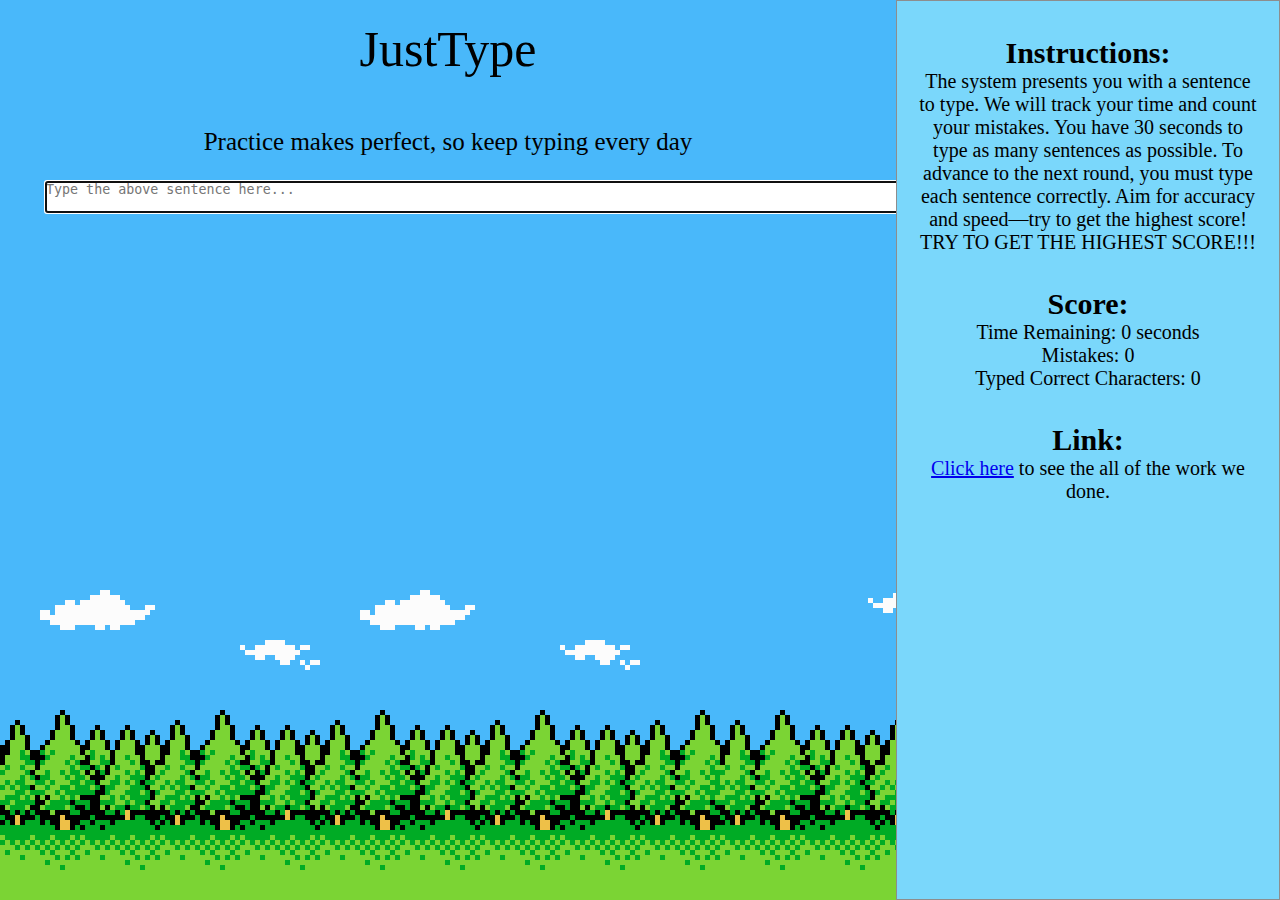
==== team_project/index.html @ 2ccc2a8c "Update index.html" ====
<!DOCTYPE html>
<html lang="en">
  <head>
    <meta charset="utf-8">
    <meta name="viewport" content="width=device-width, initial-scale=1.0">
    <title>M07 - JustType</title>
    <link rel="stylesheet" href="css/style_index.css" type="text/css">
    <link rel="stylesheet" media="screen" href="https://fontlibrary.org/en/face/asd" type="text/css">
  </head>
  <body>
    <div class="container">
      <div class="left">
      <h1>JustType</h1> <!--Title -->
        <p class="phrase" id="sentence"></p>
        <textarea id="input" placeholder="Type the above sentence here..." autofocus></textarea> <!--inside the input area-->
        <div id="result"></div>
      </div>
      <div class="right">
        <h3 class="margin">Instructions:</h3>
        <p>The system presents you with a sentence to type. We will track your time and count your mistakes. You have 30 seconds to type as 
          many sentences as possible. To advance to the next round, you must type each sentence correctly. Aim for accuracy and speed—try to 
          get the highest score!</p>
           <p>TRY TO GET THE HIGHEST SCORE!!!</p> <!--instructions-->
        <br>
        <h3 class="margin">Score:</h3>
        <p>Time Remaining: <span id="time">0</span> seconds</p>
        <p>Mistakes: <span id="mistakes">0</span></p>
        <p>Typed Correct Characters: <span id="typedCorrect">0</span></p>
        <br>
        <h3 class="margin">Link:</h3> <!--link to changes page-->
        <p><a href="https://antonidimes.github.io/grp109/team_project/change.html">Click here</a> to see the all of the work we done.</p>
      </div>
    </div>
    <script src="js/randomize_and_count.js"></script>
  </body>
</html>
---- team_project/css/style_index.css ----
/*(Duy)*/
* {
  margin: 0;
  padding: 0;
  box-sizing: border-box;
}

h1 {
  font-family: 'MinecraftiaRegular';
  font-weight: normal;
  font-style: normal;
  text-align: center;
}

.container {
  display: flex;
  height: 100vh;
  justify-content: center;
}

.phrase {
  font-size: 25px;
  margin-top: 50px;
}

textarea {
  margin: 25px;
  height: auto;
  width: 975px;
}

/* Buu */
h1 {
  font-size: 50px;
}

.margin {
  margin-bottom: -15px;
  text-align: center;
  font-size: 30px;
  padding: 15px;
}

.score {
  margin-bottom: -15px;
  text-align: center;
}

p {
  text-align: center;
  font-size: 20px;
}

body {
  background-image: url("https://antonidimes.github.io/grp109/team_project/image/Pixelbackground.png");
}

.left {
  width: 70%;
}

.right {
  width: 30%;
  background-color: #7AD7FB;
  border:1px solid #8D8D8D;
}
/* Buu */
  
.left, .right {
  padding: 20px;
  display: flex;
  flex-direction: column;
}
/*(Duy)*/
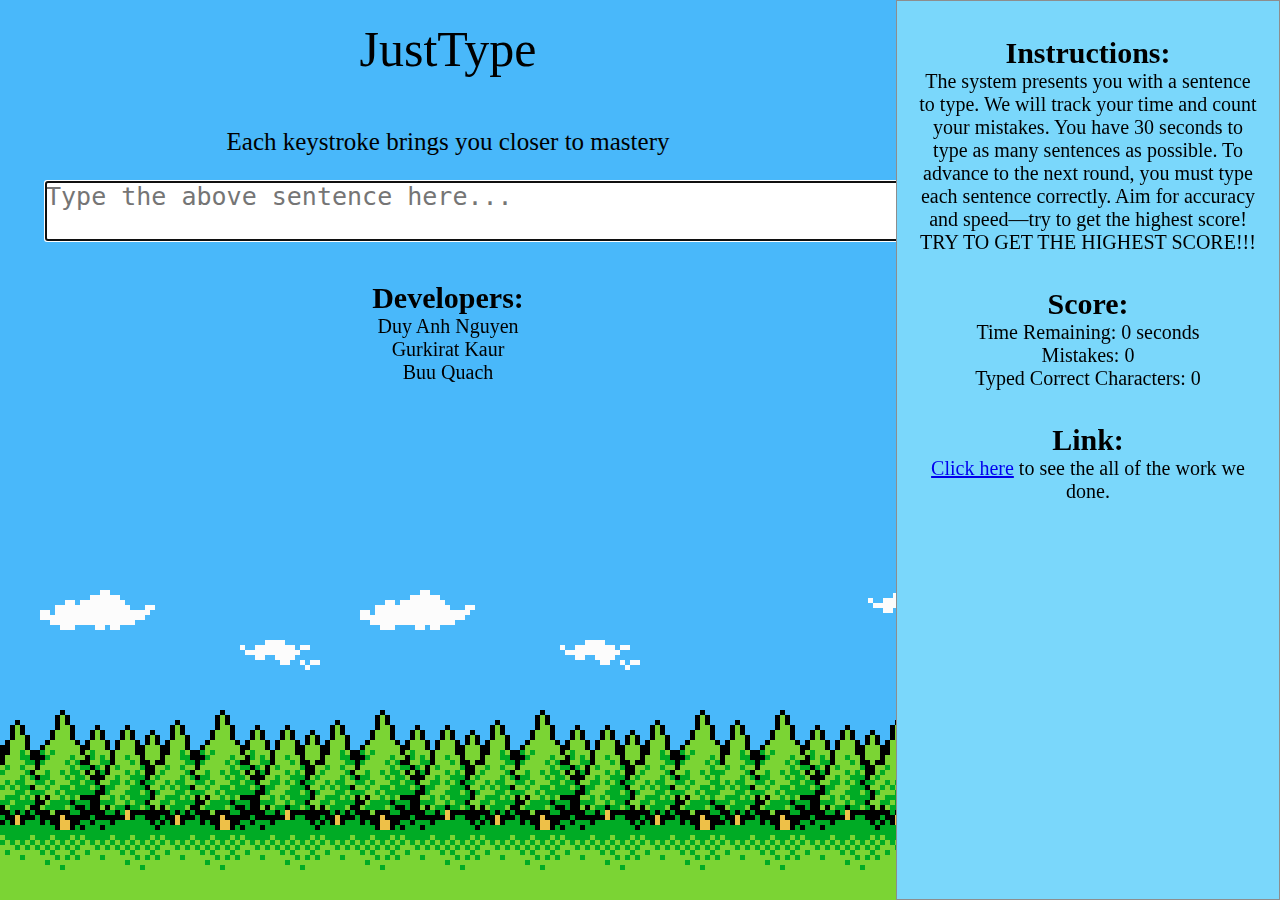
==== commit 029add27: "Update index.html" ====
--- a/team_project/index.html
+++ b/team_project/index.html
@@ -10,23 +10,43 @@
   <body>
     <div class="container">
       <div class="left">
-      <h1>JustType</h1> <!--Title -->
+        <!--Title -->
+        <h1>JustType</h1>
+        
+        <!--Sentence -->
         <p class="phrase" id="sentence"></p>
+        
+        <!-- Typing area -->
         <textarea id="input" placeholder="Type the above sentence here..." autofocus></textarea> <!--inside the input area-->
+        
+        <!-- Result -->
         <div id="result"></div>
+        
+        <!-- All the person who actively contribute in this website -->
+        <div class="bottom">
+          <h3 class="margin">Developers:</h3>
+          <p>Duy Anh Nguyen</p>
+          <p>Gurkirat Kaur</p>
+          <p>Buu Quach</p>
+          </ul>
+        </div>
       </div>
       <div class="right">
+        <!-- Instruction -->
         <h3 class="margin">Instructions:</h3>
         <p>The system presents you with a sentence to type. We will track your time and count your mistakes. You have 30 seconds to type as 
           many sentences as possible. To advance to the next round, you must type each sentence correctly. Aim for accuracy and speed—try to 
-          get the highest score!</p>
-           <p>TRY TO GET THE HIGHEST SCORE!!!</p> <!--instructions-->
+          get the highest score! TRY TO GET THE HIGHEST SCORE!!!<!--instructions--></p>
         <br>
+        
+        <!-- Scores -->
         <h3 class="margin">Score:</h3>
         <p>Time Remaining: <span id="time">0</span> seconds</p>
         <p>Mistakes: <span id="mistakes">0</span></p>
         <p>Typed Correct Characters: <span id="typedCorrect">0</span></p>
         <br>
+        
+        <!-- Link to chnage.html -->
         <h3 class="margin">Link:</h3> <!--link to changes page-->
         <p><a href="https://antonidimes.github.io/grp109/team_project/change.html">Click here</a> to see the all of the work we done.</p>
       </div>
--- a/team_project/css/style_index.css
+++ b/team_project/css/style_index.css
@@ -30,6 +30,10 @@
 }
 
 /* Buu */
+textarea{
+  font-size: 25px;
+}
+
 h1 {
   font-size: 50px;
 }
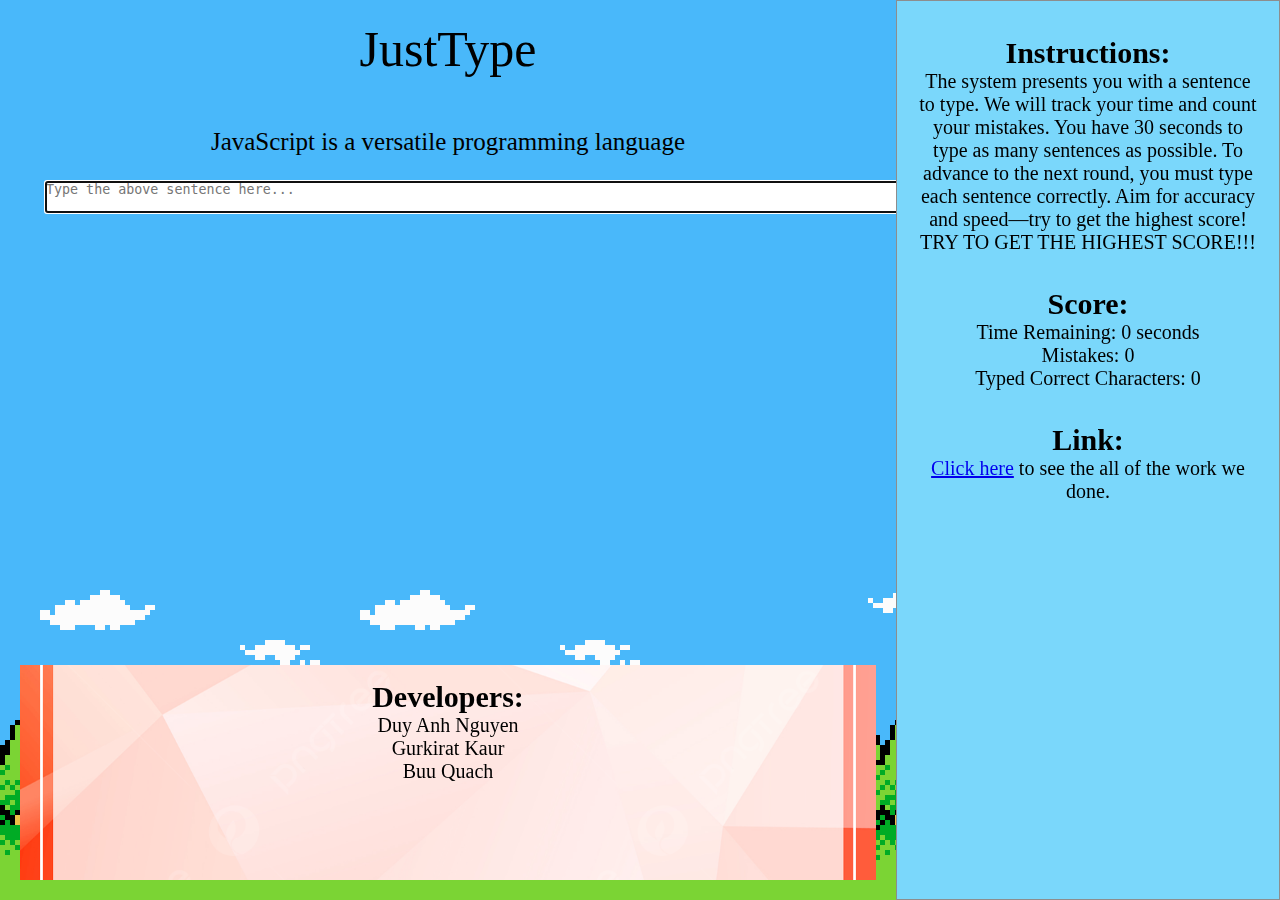
==== commit e3383411: "Update index.html" ====
--- a/team_project/index.html
+++ b/team_project/index.html
@@ -48,7 +48,7 @@
         
         <!-- Link to chnage.html -->
         <h3 class="margin">Link:</h3> <!--link to changes page-->
-        <p><a href="https://antonidimes.github.io/grp109/team_project/change.html">Click here</a> to see the all of the work we done.</p>
+        <p><a href="https://antonidimes.github.io/grp109/team_project/about.html">Click here</a> to see the all of the work we done.</p>
       </div>
     </div>
     <script src="js/randomize_and_count.js"></script>
--- a/team_project/css/style_index.css
+++ b/team_project/css/style_index.css
@@ -29,11 +29,19 @@
   width: 975px;
 }
 
-/* Buu */
-textarea{
-  font-size: 25px;
+.bottom {
+  margin-top: auto; /* Pushes it to the bottom */
+  text-align: center;
+  height: 25%;
+  width: 100%;
+  background-image: url("https://antonidimes.github.io/grp109/team_project/image/pngtree-polygonal-banner-background-picture-image_972456.jpg");
+  background-size: cover; 
+  background-position: center; 
+  background-repeat: no-repeat; 
 }
 
+
+/* Buu */
 h1 {
   font-size: 50px;
 }
@@ -59,10 +67,6 @@
   background-image: url("https://antonidimes.github.io/grp109/team_project/image/Pixelbackground.png");
 }
 
-.left {
-  width: 70%;
-}
-
 .right {
   width: 30%;
   background-color: #7AD7FB;
@@ -75,4 +79,12 @@
   display: flex;
   flex-direction: column;
 }
+
+.left {
+  display: flex;
+  flex-direction: column;
+  justify-content: space-between; 
+  height: 100%;
+  width: 70%;
+}
 /*(Duy)*/
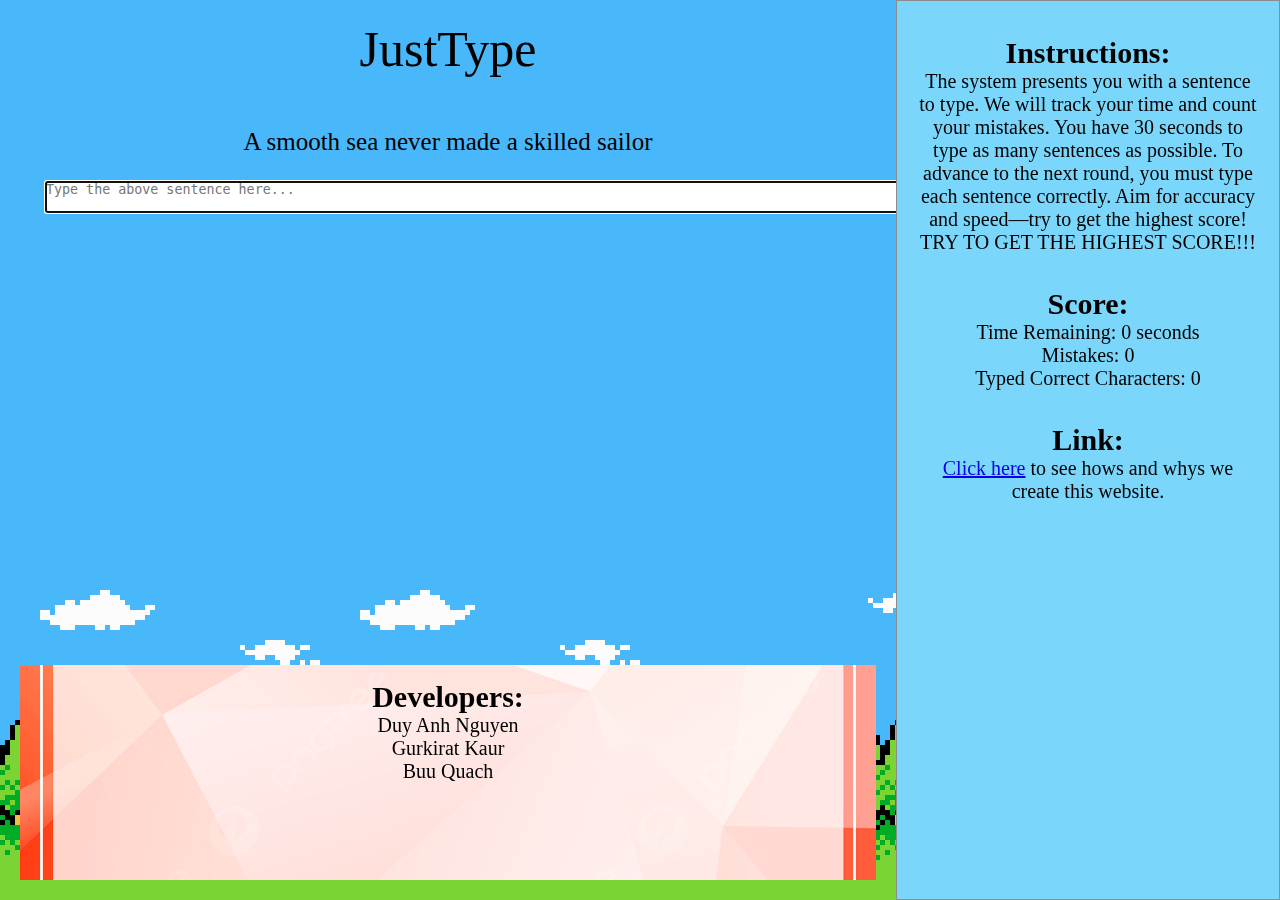
==== commit 51df31fe: "Update index.html" ====
--- a/team_project/index.html
+++ b/team_project/index.html
@@ -48,7 +48,7 @@
         
         <!-- Link to chnage.html -->
         <h3 class="margin">Link:</h3> <!--link to changes page-->
-        <p><a href="https://antonidimes.github.io/grp109/team_project/about.html">Click here</a> to see the all of the work we done.</p>
+        <p><a href="https://antonidimes.github.io/grp109/team_project/about.html">Click here</a> to see hows and whys we create this website.</p>
       </div>
     </div>
     <script src="js/randomize_and_count.js"></script>
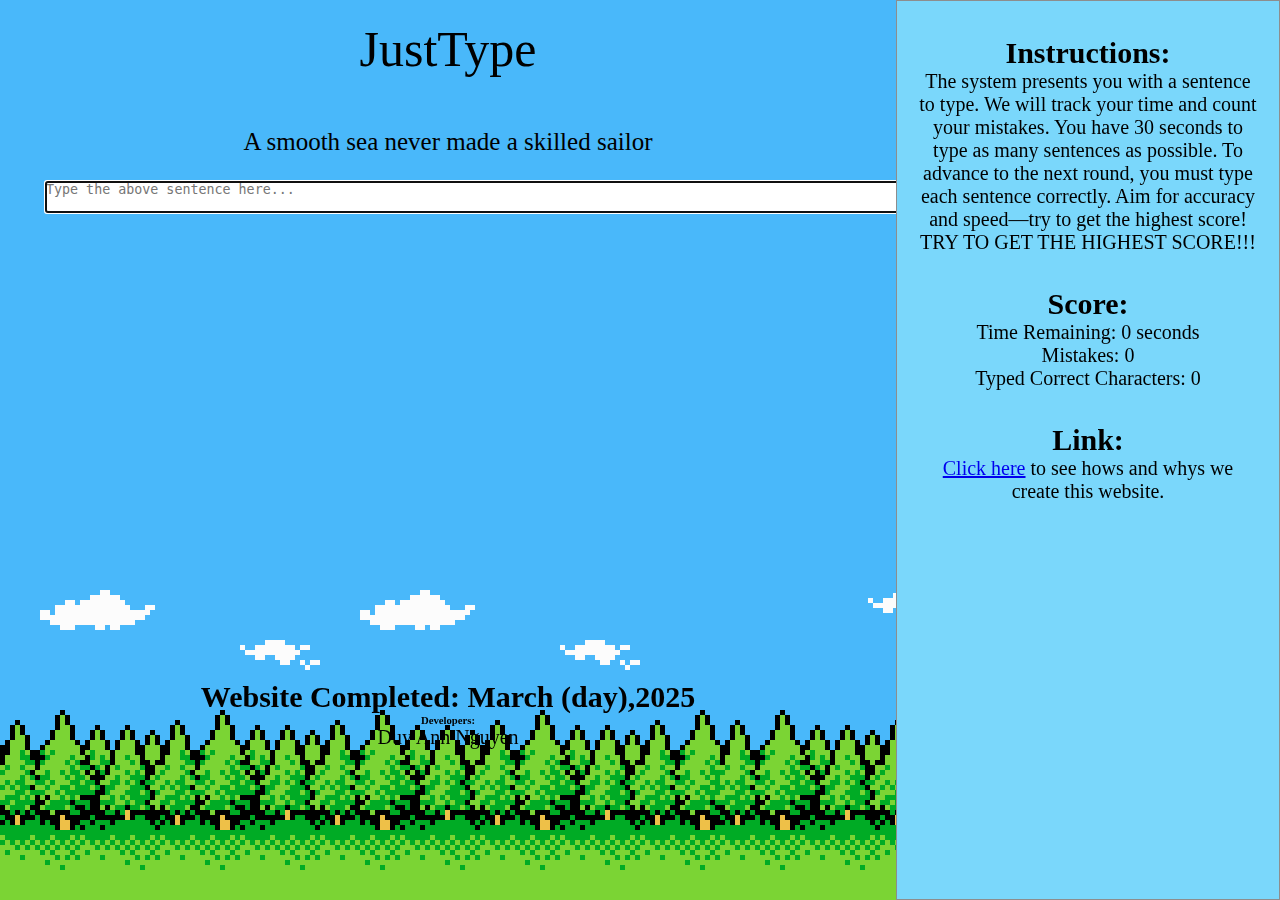
==== commit b268f5a2: "Update index.html" ====
--- a/team_project/index.html
+++ b/team_project/index.html
@@ -24,11 +24,9 @@
         
         <!-- All the person who actively contribute in this website -->
         <div class="bottom">
-          <h3 class="margin">Developers:</h3>
-          <p>Duy Anh Nguyen</p>
-          <p>Gurkirat Kaur</p>
-          <p>Buu Quach</p>
-          </ul>
+          <h3 class="margin">Website Completed: March (day),2025</h3>
+          <h6>Developers:</h6>
+          <p id="developer-name">Duy Anh Nguyen</p>
         </div>
       </div>
       <div class="right">
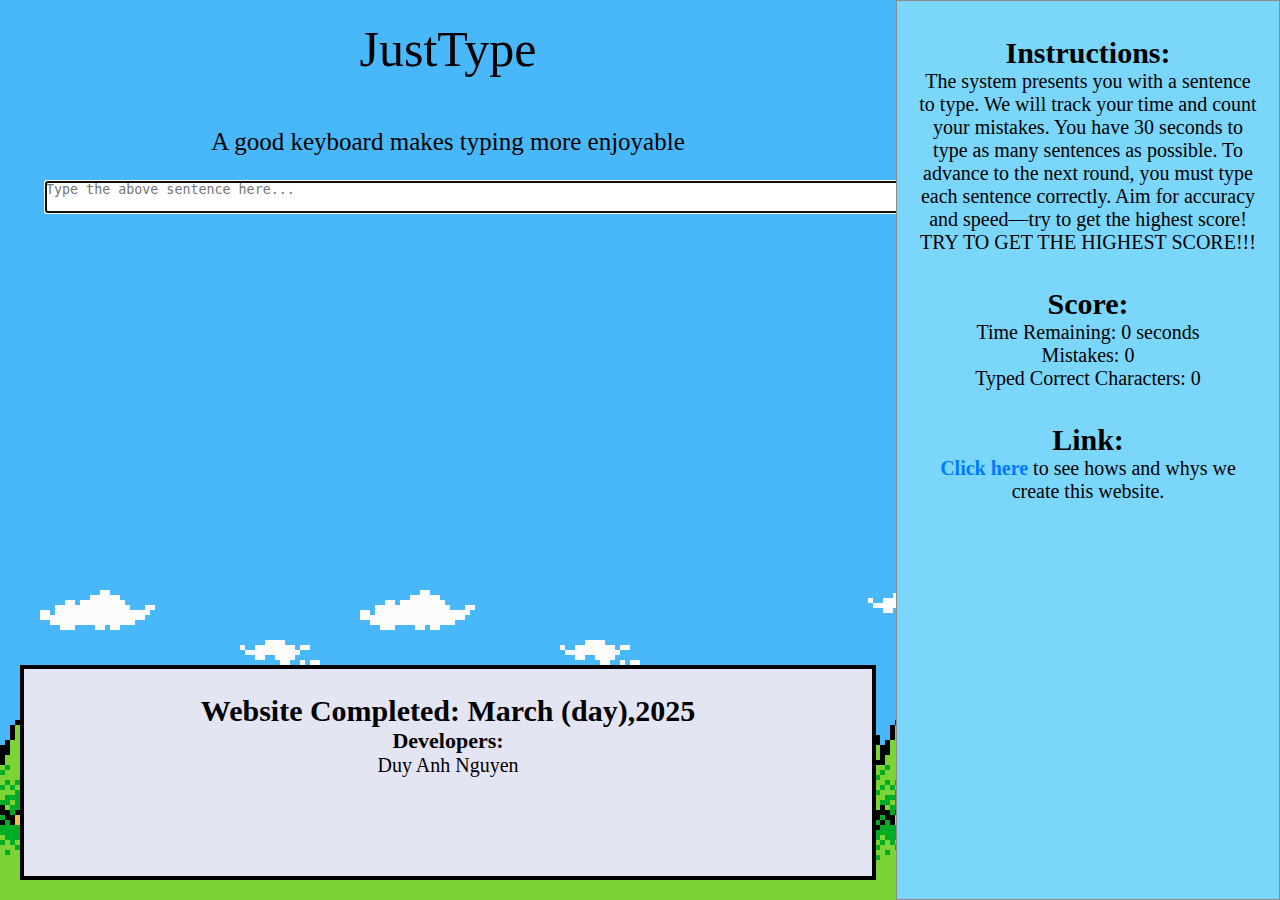
==== commit be76ad68: "Update index.html" ====
--- a/team_project/index.html
+++ b/team_project/index.html
@@ -49,6 +49,9 @@
         <p><a href="https://antonidimes.github.io/grp109/team_project/about.html">Click here</a> to see hows and whys we create this website.</p>
       </div>
     </div>
+    <!-- Main JavaScript file -->
     <script src="js/randomize_and_count.js"></script>
+    <!-- JavaScript file for the blinker function -->
+    <script src="js/blinker.js"></script>
   </body>
 </html>
--- a/team_project/css/style_index.css
+++ b/team_project/css/style_index.css
@@ -3,6 +3,35 @@
   margin: 0;
   padding: 0;
   box-sizing: border-box;
+}
+
+a {
+  color: #007bff; 
+  text-decoration: none;
+  font-weight: bold;
+  transition: color 0.3s ease-in-out; 
+}
+
+a:hover {
+  color: #ff6600; 
+}
+
+a:active {
+  color: #35cad1; 
+}
+
+@keyframes blink {
+  0% { opacity: 1; }
+  50% { opacity: 0; }
+  100% { opacity: 1; }
+}
+
+a:hover {
+  animation: none; /* Default: no animation */
+}
+
+a:hover.delay-blink {
+  animation: blink 1s infinite; /* Apply blinking animation */
 }
 
 h1 {
@@ -30,16 +59,18 @@
 }
 
 .bottom {
-  margin-top: auto; /* Pushes it to the bottom */
+  margin-top: auto;
   text-align: center;
   height: 25%;
   width: 100%;
-  background-image: url("https://antonidimes.github.io/grp109/team_project/image/pngtree-polygonal-banner-background-picture-image_972456.jpg");
-  background-size: cover; 
-  background-position: center; 
-  background-repeat: no-repeat; 
+  background-color: #e4e5f3; 
+  border: 3pt solid black;
+  padding: 10px;
 }
 
+h6 {
+  font-size: 22px;
+}
 
 /* Buu */
 h1 {
@@ -51,6 +82,10 @@
   text-align: center;
   font-size: 30px;
   padding: 15px;
+}
+
+h6 {
+  font-size: 22px;
 }
 
 .score {
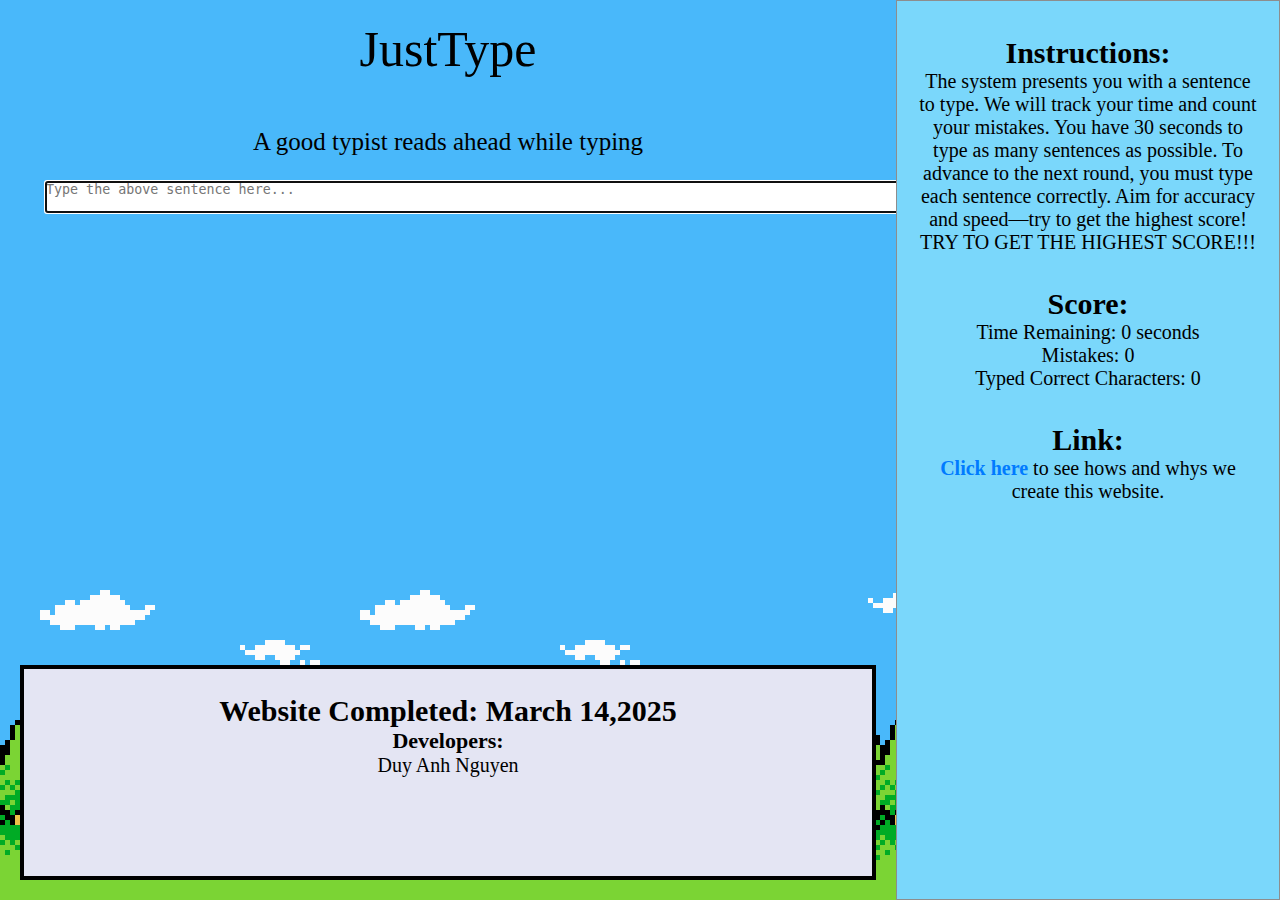
==== commit ee14dbb8: "Update index.html(Duy)" ====
--- a/team_project/index.html
+++ b/team_project/index.html
@@ -24,7 +24,7 @@
         
         <!-- All the person who actively contribute in this website -->
         <div class="bottom">
-          <h3 class="margin">Website Completed: March (day),2025</h3>
+          <h3 class="margin">Website Completed: March 14,2025</h3>
           <h6>Developers:</h6>
           <p id="developer-name">Duy Anh Nguyen</p>
         </div>
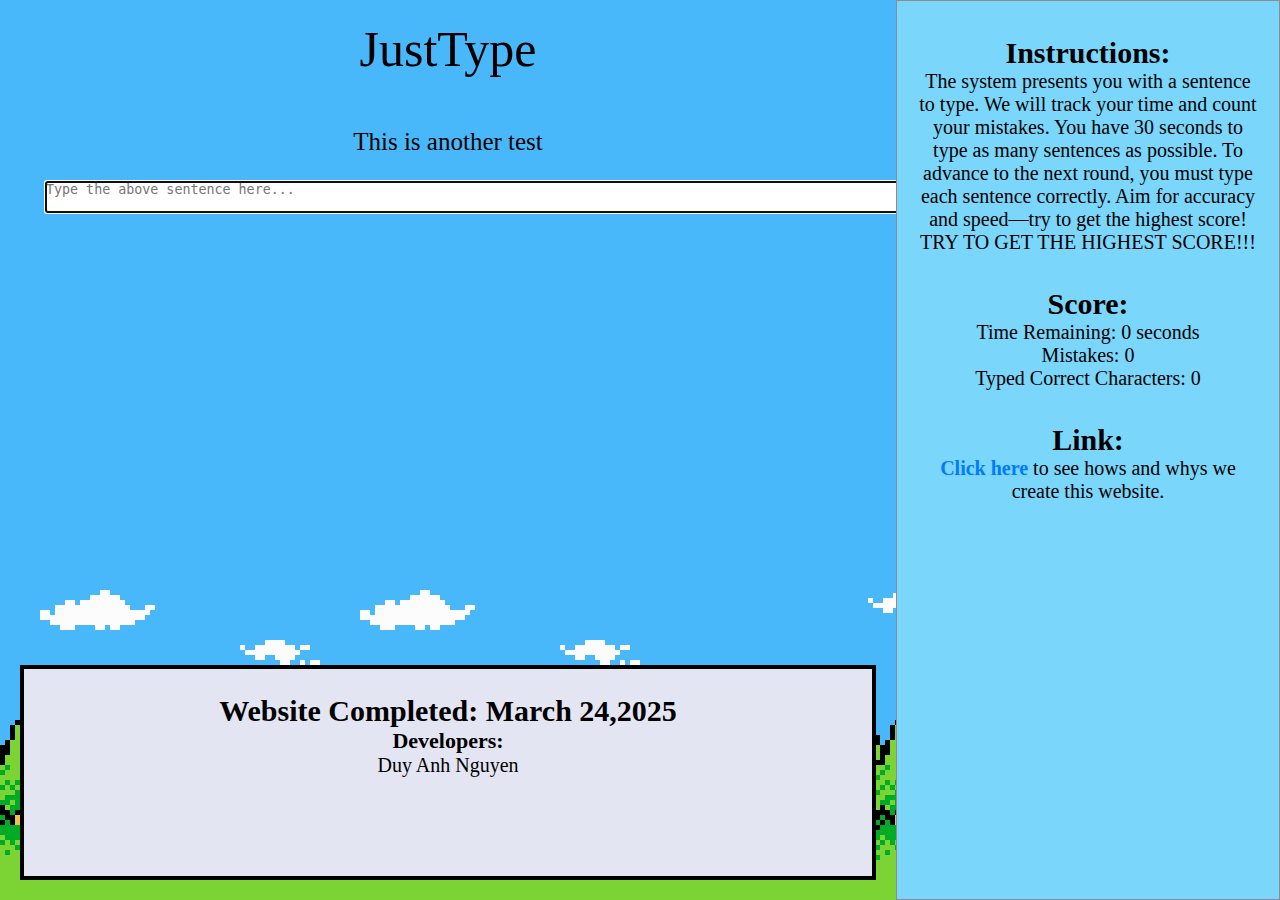
==== commit c65711d1: "Update index.html" ====
--- a/team_project/index.html
+++ b/team_project/index.html
@@ -24,7 +24,7 @@
         
         <!-- All the person who actively contribute in this website -->
         <div class="bottom">
-          <h3 class="margin">Website Completed: March 14,2025</h3>
+          <h3 class="margin">Website Completed: March 24,2025</h3>
           <h6>Developers:</h6>
           <p id="developer-name">Duy Anh Nguyen</p>
         </div>
